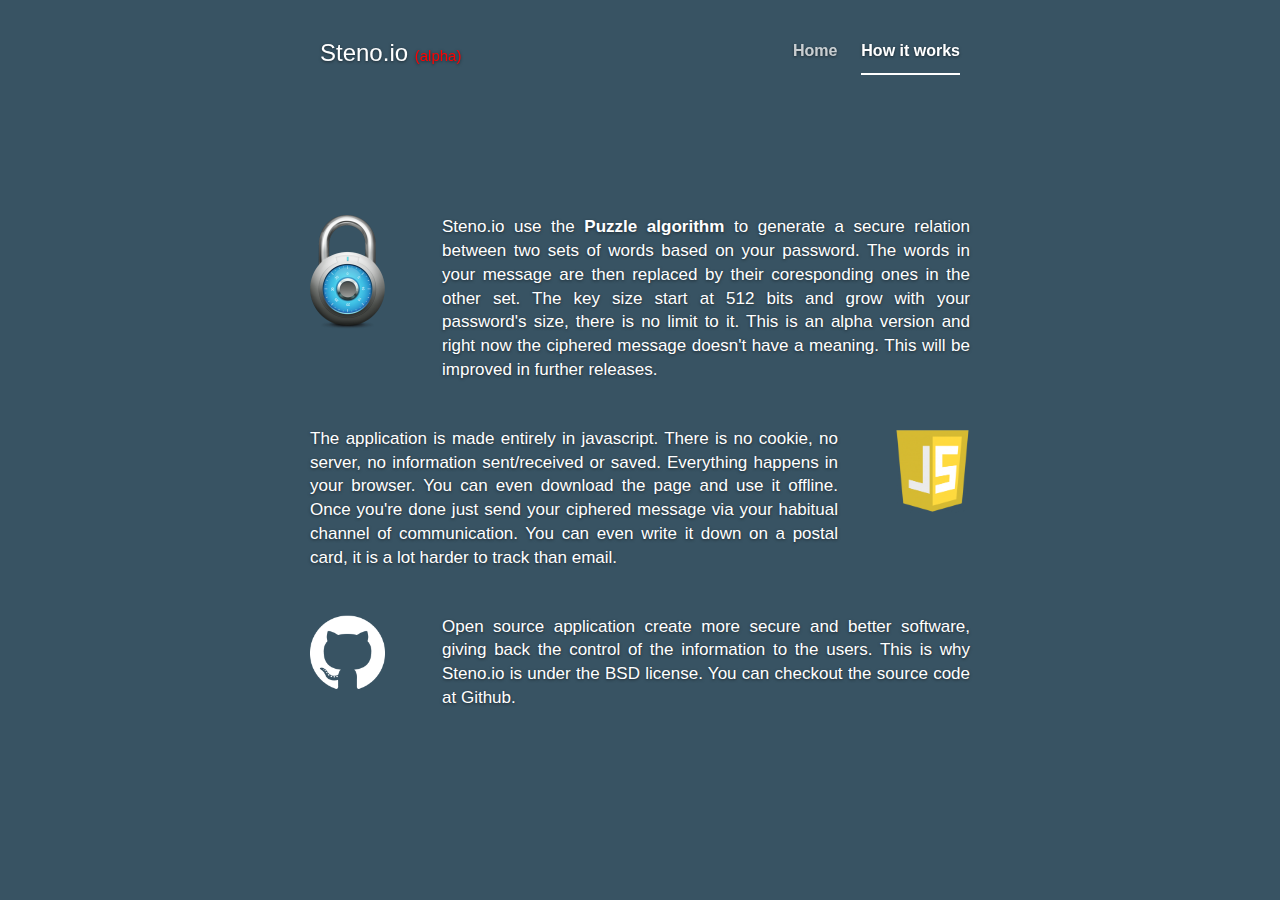
==== how.html @ a85340d0 "initial commit" ====
<!DOCTYPE html>
<html lang="en">
  <head>
    <meta charset="utf-8">
    <meta name="viewport" content="width=device-width, initial-scale=1.0">
    <meta name="description" content="Steno">
    <link rel="shortcut icon" href="../img/favicon.png">

    <title>Steno.io - How it works</title>

    <!-- Bootstrap core CSS -->
    <link href="./css/bootstrap.css" rel="stylesheet">

    <!-- Custom styles for this template -->
    <link href="./css/style.css" rel="stylesheet">

    <!-- HTML5 Shim and Respond.js IE8 support of HTML5 elements and media queries -->
    <!-- WARNING: Respond.js doesn't work if you view the page via file:// -->
    <!--[if lt IE 9]>
      <script src="https://oss.maxcdn.com/libs/html5shiv/3.7.0/html5shiv.js"></script>
      <script src="https://oss.maxcdn.com/libs/respond.js/1.4.2/respond.min.js"></script>
    <![endif]-->

  </head>

<body>
<body>

    <div class="site-wrapper">

      <div class="site-wrapper-inner">

        <div class="cover-container">

          <div class="masthead clearfix">
            <div class="inner">
              <h3 class="masthead-brand">Steno.io <a class="redBrand">(alpha)</a></h3>
              <ul class="nav masthead-nav">
                <li><a href="./index.html">Home</a></li>
                <li class="active"><a href="./how.html">How it works</a></li>
              </ul>
            </div>
          </div>

          <div class="inner cover">

            <div class="coverHow left">
            <div class="illustration"><img width="75px" src="./img/padlock.png" alt="padlock" /></div>
            <p class="lead how">Steno.io use the <strong><a href="http://eprint.iacr.org/2013/551">Puzzle algorithm</a></strong> to generate a secure relation between two sets of words based on your password. The words in your message are then replaced by their coresponding ones in the other set. The key size start at 512 bits and grow with your password's size, there is no limit to it. This is an alpha version and right now the ciphered message doesn't have a meaning. This will be improved in further releases.</p>
            </div>

            <div class="coverHow right">
            <div class="illustration"><img width="75px" src="./img/js.png" alt="javascript" /></div>
            <p class="lead how">The application is made entirely in javascript. There is no cookie, no server, no information sent/received or saved. Everything happens in your browser. You can even download the page and use it offline. Once you're done just send your ciphered message via your habitual channel of communication. You can even write it down on a postal card, it is a lot harder to track than email.</p>
            </div>

            <div class="coverHow left">
            <div class="illustration"><img width="75px" src="./img/github.png" alt="javascript" /></div>
            <p class="lead how">Open source application create more secure and better software, giving back the control of the information to the users. This is why Steno.io is under the BSD license. You can checkout the source code at <a href="https://github.com/alvarezgregory/steno">Github</a>.</p>
            </div>

          </div>

          <!--<div class="mastfoot">
            <div class="inner">
              <p>Created by </p>
            </div>
          </div>-->

        </div>

      </div>

    </div>


<script src="./js/jquery-2.1.1.min.js"></script>
<script src="./js/bootstrap.min.js"></script>
<script src="./js/sha512.js"></script>
<script src="./js/puzzle.js"></script>
<script src="./js/dico.js"></script>
<script src="./js/navigation.js"></script>
</body>
</html>
---- css/style.css ----
/*
 * Globals
 */

/* Links */
a,
a:focus,
a:hover {
  color: #fff;
}

/* Custom default button */
.btn-default,
.btn-default:hover,
.btn-default:focus {
  color: #333;
  text-shadow: none; /* Prevent inheritence from `body` */
  background-color: #fff;
  border: 1px solid #fff;
}

/*
 * APP
 */

#textAera {

    width: 100%;
    height: 200px;

}

#pwd {
    width: 100%;
    border-radius: 0px;
}

#error {
    color: red;
    margin-top: 50px;
}

.redBrand, .redBrand:hover {

    color: red;
    font-size: 15px;
    text-decoration: none; 
}

#app {

    display: none;
    text-align: center;
    margin-top: 10%;

}

#app .input-group {

    margin: auto;
    margin-bottom: 20px;
    width: 90%;
}

#app .textinput {

    margin: auto;
    margin-bottom: 20px;
    width: 90%;
    color: black;

}

#app .boutongroup button {

    margin: 20px;

}

/*
 * How
 */

@media (min-width: 768px) {
  .cover-container {
    padding-top: 70px;
   }

    .how {
        font-size: 17px;
    }

}

.how {
    float: right;
    width: 80%;
    text-align: justify; 
}

.coverHow {
    display: inline-block;
    margin-bottom: 20px;
}

.illustration {
    float: left;
    width: 20%;
    text-align: left;
}

.right .how {

    float: left;

}

.right .illustration {
    float: right;
    text-align: right;
}

/*
 * Base structure
 */

html,
body {
  height: 100%;
  background-color: #385363;
}
body {
  color: #fff;
  text-align: center;
  text-shadow: 0 1px 3px rgba(0,0,0,.5);
 /* box-shadow: inset 0 0 100px rgba(0,0,0,.5); */
}

/* Extra markup and styles for table-esque vertical and horizontal centering */
.site-wrapper {
  display: table;
  width: 100%;
  height: 100%; /* For at least Firefox */
  min-height: 100%;
}
.site-wrapper-inner {
  display: table-cell;
  vertical-align: top;
}
.cover-container {
  margin-right: auto;
  margin-left: auto;
}

/* Padding for spacing */
.inner {
  padding: 30px;
}


/*
 * Header
 */
.masthead-brand {
  margin-top: 10px;
  margin-bottom: 10px;
}

.masthead-nav > li {
  display: inline-block;
}
.masthead-nav > li + li {
  margin-left: 20px;
}
.masthead-nav > li > a {
  padding-right: 0;
  padding-left: 0;
  font-size: 16px;
  font-weight: bold;
  color: #fff; /* IE8 proofing */
  color: rgba(255,255,255,.75);
  border-bottom: 2px solid transparent;
}
.masthead-nav > li > a:hover,
.masthead-nav > li > a:focus {
  background-color: transparent;
  border-bottom-color: rgba(255,255,255,.25);
}
.masthead-nav > .active > a,
.masthead-nav > .active > a:hover,
.masthead-nav > .active > a:focus {
  color: #fff;
  border-bottom-color: #fff;
}

@media (min-width: 768px) {
  .masthead-brand {
    float: left;
  }
  .masthead-nav {
    float: right;
  }
}


/*
 * Cover
 */

.cover {
  padding: 0 20px;
}
.cover .btn-lg {
  padding: 10px 20px;
  font-weight: bold;
}


/*
 * Footer
 */

.mastfoot {
  color: #999; /* IE8 proofing */
  color: rgba(255,255,255,.5);
}


/*
 * Affix and center
 */

@media (min-width: 768px) {
  /* Pull out the header and footer */
  .masthead {
    position: fixed;
    top: 0;
  }
  .mastfoot {
    position: fixed;
    bottom: 0;
  }
  /* Start the vertical centering */
  .site-wrapper-inner {
    vertical-align: middle;
  }
  /* Handle the widths */
  .masthead,
  .mastfoot,
  .cover-container {
    width: 100%; /* Must be percentage or pixels for horizontal alignment */
  }
}

@media (min-width: 992px) {
  .masthead,
  .mastfoot,
  .cover-container {
    width: 700px;
  }
}
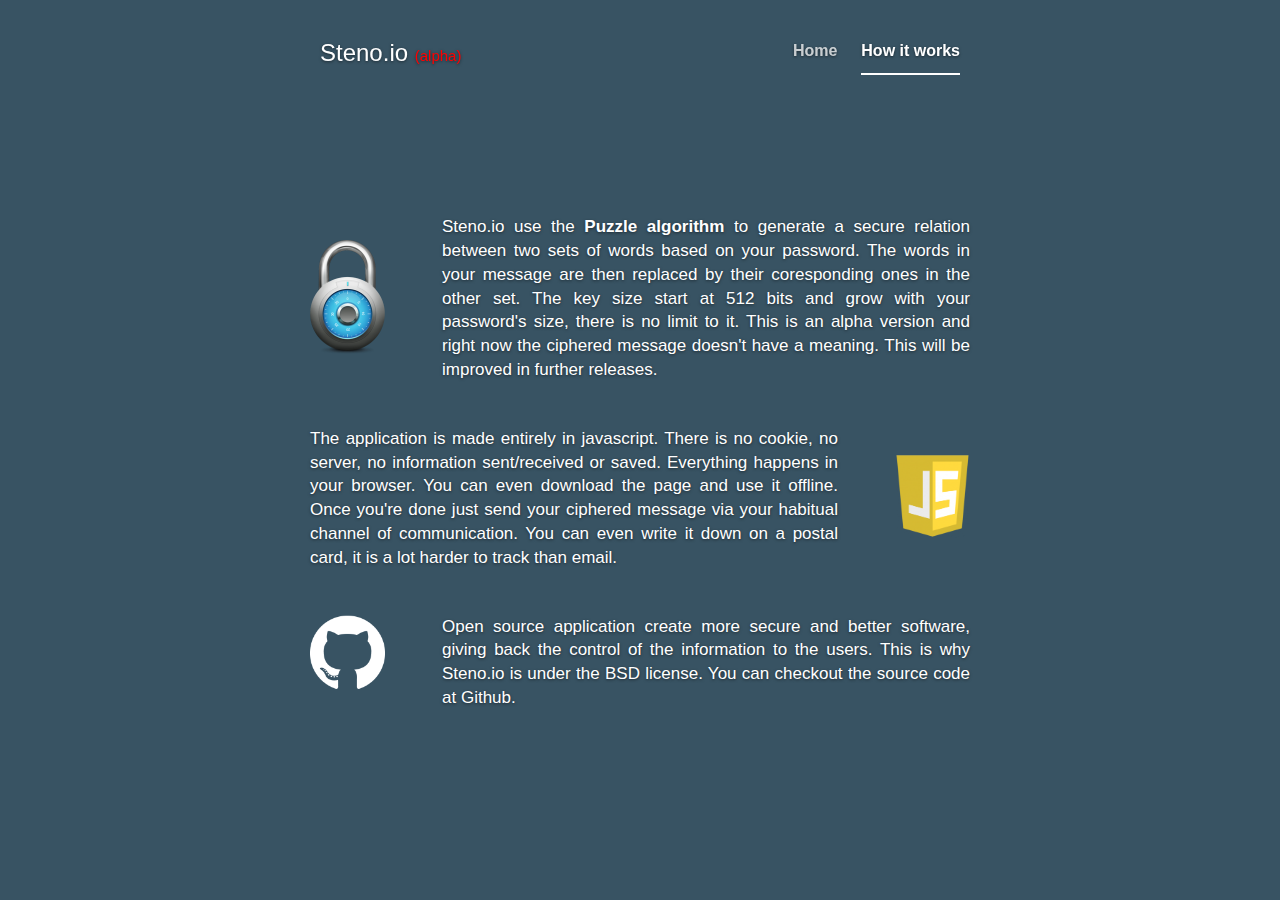
==== commit ff134863: "design" ====
--- a/how.html
+++ b/how.html
@@ -45,17 +45,17 @@
           <div class="inner cover">
 
             <div class="coverHow left">
-            <div class="illustration"><img width="75px" src="./img/padlock.png" alt="padlock" /></div>
+            <div class="illustration padlock"><img width="75px" src="./img/padlock.png" alt="padlock" /></div>
             <p class="lead how">Steno.io use the <strong><a href="http://eprint.iacr.org/2013/551">Puzzle algorithm</a></strong> to generate a secure relation between two sets of words based on your password. The words in your message are then replaced by their coresponding ones in the other set. The key size start at 512 bits and grow with your password's size, there is no limit to it. This is an alpha version and right now the ciphered message doesn't have a meaning. This will be improved in further releases.</p>
             </div>
 
             <div class="coverHow right">
-            <div class="illustration"><img width="75px" src="./img/js.png" alt="javascript" /></div>
+            <div class="illustration js"><img width="75px" src="./img/js.png" alt="javascript" /></div>
             <p class="lead how">The application is made entirely in javascript. There is no cookie, no server, no information sent/received or saved. Everything happens in your browser. You can even download the page and use it offline. Once you're done just send your ciphered message via your habitual channel of communication. You can even write it down on a postal card, it is a lot harder to track than email.</p>
             </div>
 
             <div class="coverHow left">
-            <div class="illustration"><img width="75px" src="./img/github.png" alt="javascript" /></div>
+            <div class="illustration github"><img width="75px" src="./img/github.png" alt="javascript" /></div>
             <p class="lead how">Open source application create more secure and better software, giving back the control of the information to the users. This is why Steno.io is under the BSD license. You can checkout the source code at <a href="https://github.com/alvarezgregory/steno">Github</a>.</p>
             </div>
 
--- a/css/style.css
+++ b/css/style.css
@@ -81,6 +81,54 @@
  * How
  */
 
+.how {
+    float: right;
+    width: 80%;
+    text-align: justify; 
+}
+
+.coverHow {
+    display: inline-block;
+    margin-bottom: 20px;
+}
+
+.illustration {
+    float: left;
+    width: 20%;
+    text-align: left;
+}
+
+.right .how {
+
+    float: left;
+
+}
+
+.right .illustration {
+    float: right;
+    text-align: right;
+}
+
+@media(max-width:767px){
+
+    .padlock {
+        margin-top: 75px;
+    }
+
+    .js {
+        margin-top: 75px;
+    }
+
+    .github {
+        margin-top: 35px;
+    }
+
+    .how {
+        width: 70%;
+    }
+
+}
+
 @media (min-width: 768px) {
   .cover-container {
     padding-top: 70px;
@@ -91,33 +139,20 @@
     }
 
 }
-
-.how {
-    float: right;
-    width: 80%;
-    text-align: justify; 
-}
-
-.coverHow {
-    display: inline-block;
-    margin-bottom: 20px;
-}
-
-.illustration {
-    float: left;
-    width: 20%;
-    text-align: left;
-}
-
-.right .how {
-
-    float: left;
-
-}
-
-.right .illustration {
-    float: right;
-    text-align: right;
+@media(min-width:992px){
+
+    .padlock {
+        margin-top: 25px;
+    }
+
+    .js {
+        margin-top: 25px;
+    }
+
+    .github {
+
+    }
+
 }
 
 /*
